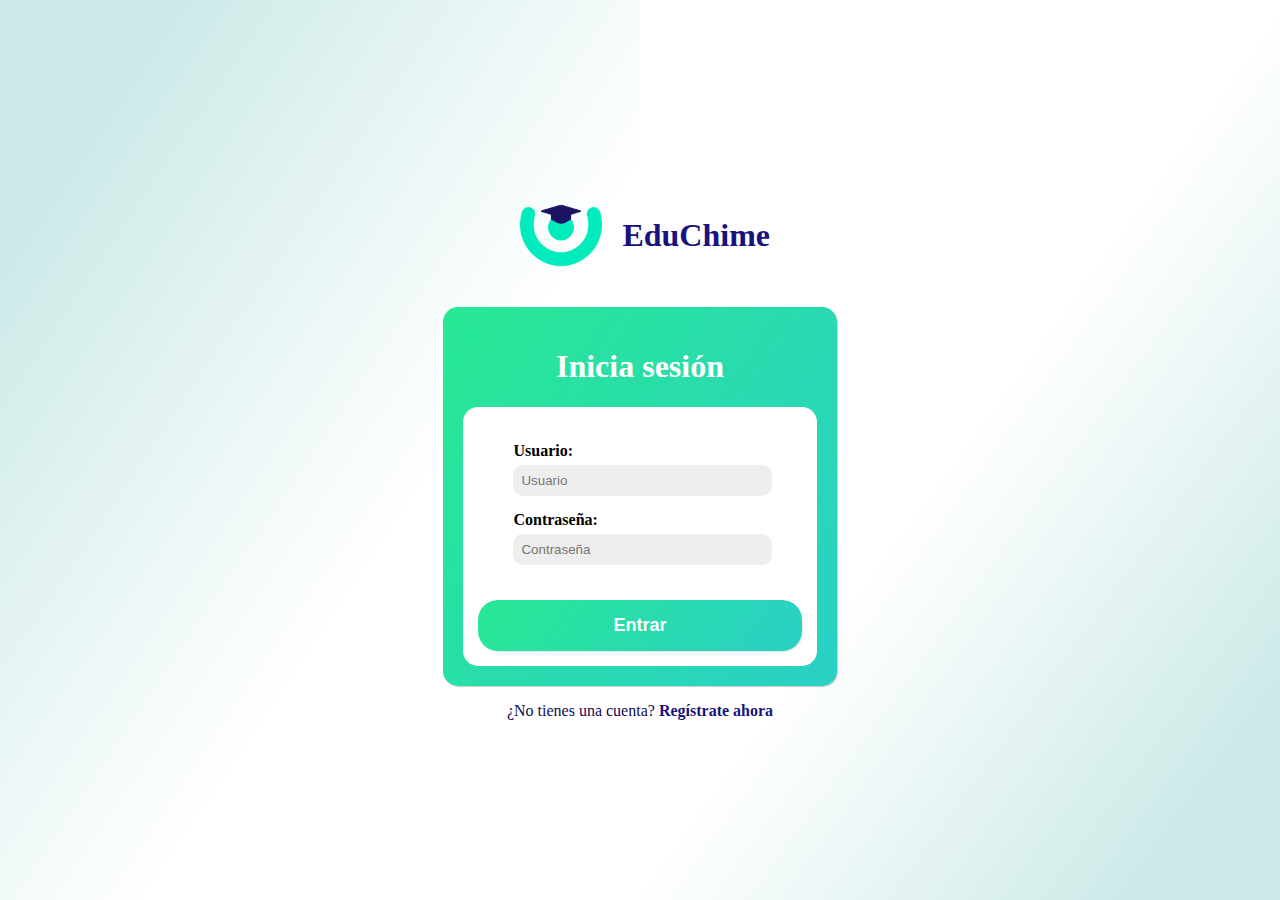
==== login.html @ 0b90ceeb "Pagina Login" ====
<!DOCTYPE html>
<html>
<head>
    <meta charset="utf-8">
    <title>EduChime</title>
    <link rel="stylesheet" href="./styles.css">
</head>
<body>
   <div id="login-container">
    <div id="logo-container">
        <img src="./img/EduChime-NL.png" class="" alt="">
        <h1>EduChime</h1>
    </div>
    <div id="login-box">
        <h1>Inicia sesión</h1>
        <div id="form-container">
            <label for="usuario">Usuario:</label>
            <input type="text" id="usuario" placeholder="Usuario">
            <label for = "contrasena">Contraseña:</label>
            <input type="password" id="contrasena" placeholder="Contraseña">
            <button class="" id="login-button">Entrar</button>
        </div>
    </div>
    <p>¿No tienes una cuenta? <a href="#">Regístrate ahora</a></p>
</div>
</body>
</html>
---- styles.css ----
/* Estilos CSS para los elementos */
body {
    margin: 0;
    padding: 0;
    position: relative;
}

body::before {
    content: '';
    position: absolute;
    top: 0;
    left: 0;
    width: 70%;
    height: 100%;
    background: linear-gradient(-56deg, rgb(255, 255, 255) 50%, rgb(202, 233, 231) 90%);
    z-index: -1;
}

body::after {
    content: '';
    position: absolute;
    top: 0;
    right: 0;
    width: 50%;
    height: 100%;
    background: linear-gradient(126deg, rgb(255, 255, 255) 50%, rgb(202, 233, 231) 90%);
    z-index: -1;
}

#login-container {
    display: flex;
    flex-direction: column;
    justify-content: center;
    align-items: center;
    height: 100vh;

}
#logo-container {
    display: flex; /* Coloca la imagen y el título en fila */
    align-items: center; /* Alinea verticalmente los elementos en el centro */
    justify-content: center;
}

#logo-container img {
    max-width: 7%;
    margin: 30px 10px;
   
}

#logo-container h1 {
    margin-left: 10px; /* Agrega espacio entre la imagen y el título */
    color: white; /* Ajusta el color del título según tus preferencias */
}

#login-container h1 {
    color: rgb(25, 19, 125);
    
}
#login-container a {
    text-decoration: none; /* Elimina el subrayado de los enlaces */
    color: rgb(25, 19, 125);
   font-weight: bold;
}

#login-container p{
    color: rgb(15, 11, 87);
    
}

#login-box {
    background: linear-gradient(-56deg, rgb(41, 208, 197) 0%, rgb(40, 232, 148) 100%);
    padding: 20px;
    border-radius: 15px;
    text-align: center;
    box-shadow: 1px 1px 1px rgba(0, 0, 0, 0.2);

}


#login-box h1 {
    color: white;
}

#form-container {
    background: white;
    padding: 25px 15px 5px;
    border-radius: 15px;
    text-align: left;
    /* Alinea los elementos a la izquierda */
}

#form-container label {
    margin: 10px 35px;
    font-weight: bold;
    display: block;
    /* Hace que los labels sean elementos de bloque */
    margin-bottom: 0px;

}

#form-container input {
    margin: 5px 35px;
    padding: 8px;
    width: 75%;
    /* Ajusta el ancho de los inputs al 100% */
    border: 1px #ccc;
    border-radius: 10px;
    background: rgb(238, 238, 238);
}

#image-container {
    display: flex;
    justify-content: center;
    align-items: center;
    height: 100vh;
}

#login-button {
    background: linear-gradient(-56deg, rgb(41, 208, 197) 0%, rgb(40, 232, 148) 100%);
    color: white;
    padding: 15px 135px;
    /* Aumenta el tamaño del botón */
    font-size: 18px;
    border: none;
    border-radius: 20px;
    cursor: pointer;
    display: block;
    margin: 30px auto 10px;
    font-weight: bold;
    box-shadow: 1px 1px 1px rgba(0, 0, 0, 0.1);

}
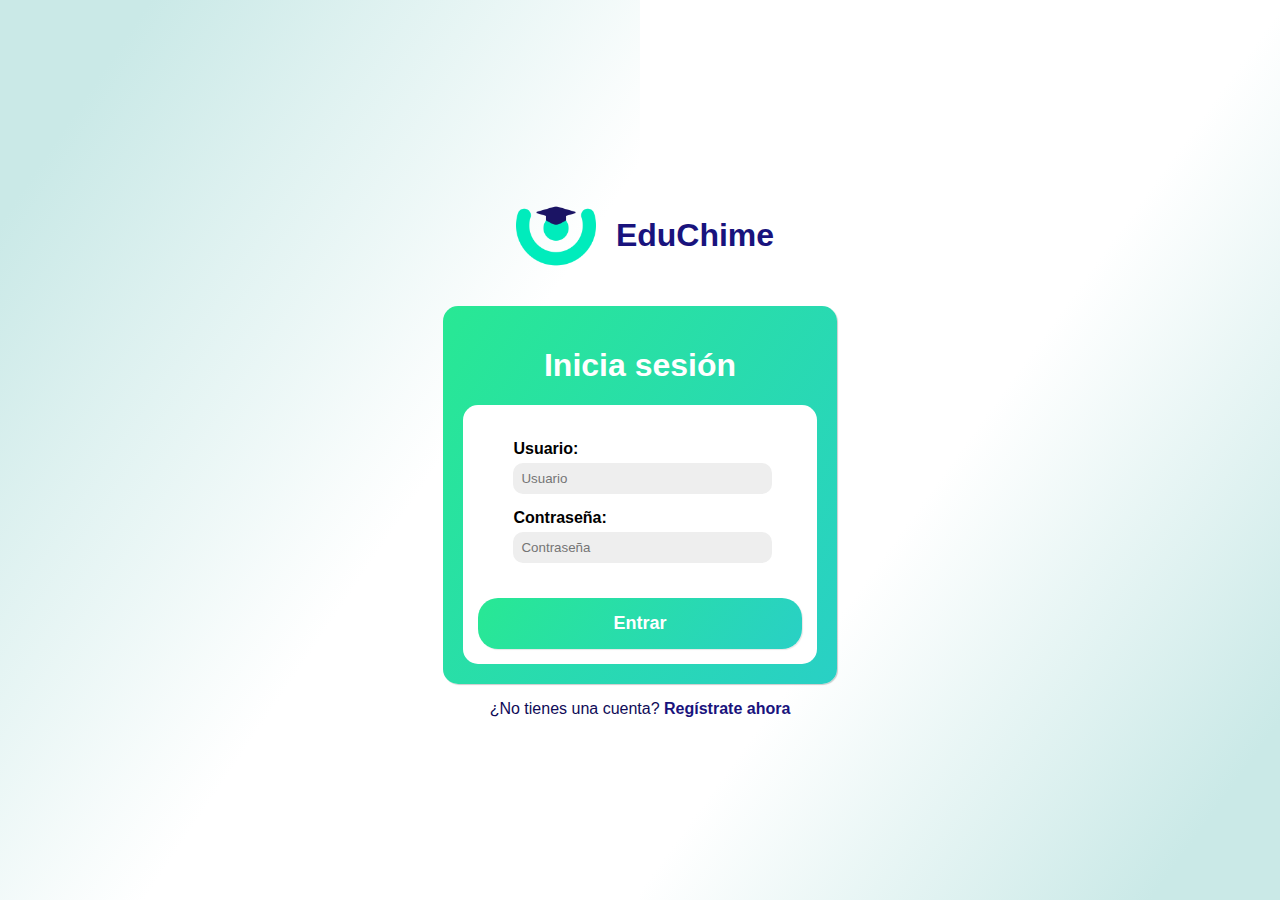
==== commit 73dde7a9: "Detalles de login login y página registro" ====
--- a/login.html
+++ b/login.html
@@ -4,6 +4,7 @@
     <meta charset="utf-8">
     <title>EduChime</title>
     <link rel="stylesheet" href="./styles.css">
+    <meta name="viewport" content="width=device-width, initial-scale=1">
 </head>
 <body>
    <div id="login-container">
@@ -21,7 +22,7 @@
             <button class="" id="login-button">Entrar</button>
         </div>
     </div>
-    <p>¿No tienes una cuenta? <a href="#">Regístrate ahora</a></p>
+    <p>¿No tienes una cuenta? <a href="registro.html">Regístrate ahora</a></p>
 </div>
 </body>
 </html>
--- a/styles.css
+++ b/styles.css
@@ -3,6 +3,7 @@
     margin: 0;
     padding: 0;
     position: relative;
+    font-family: 'Helvetica Now Micro', sans-serif;
 }
 
 body::before {
@@ -33,7 +34,6 @@
     justify-content: center;
     align-items: center;
     height: 100vh;
-
 }
 #logo-container {
     display: flex; /* Coloca la imagen y el título en fila */
@@ -42,7 +42,7 @@
 }
 
 #logo-container img {
-    max-width: 7%;
+    max-width: 80px;
     margin: 30px 10px;
    
 }
@@ -131,3 +131,24 @@
 
 }
 
+#login-button:hover {
+    background: linear-gradient(-56deg, rgb(40, 232, 148) 0%, rgb(41, 208, 197) 100%);
+    transform: scale(1.01); /* Cambiar el tamaño del botón al hacer hover */
+}
+
+/* Estilos generales */
+@media screen and (max-width: 768px) {
+    /* Aplicar estilos específicos para pantallas más pequeñas (por ejemplo, dispositivos móviles) */
+    body::before {
+        width: 100%;
+    }
+    body::after {
+        display: none; /* Ocultar el segundo fondo en pantallas pequeñas */
+    }
+    #logo-container img {
+        max-width: 80px; /* Aumentar el tamaño de la imagen del logo en pantallas pequeñas */
+    }
+    #login-container{
+        max-width: 100%;
+    }
+}
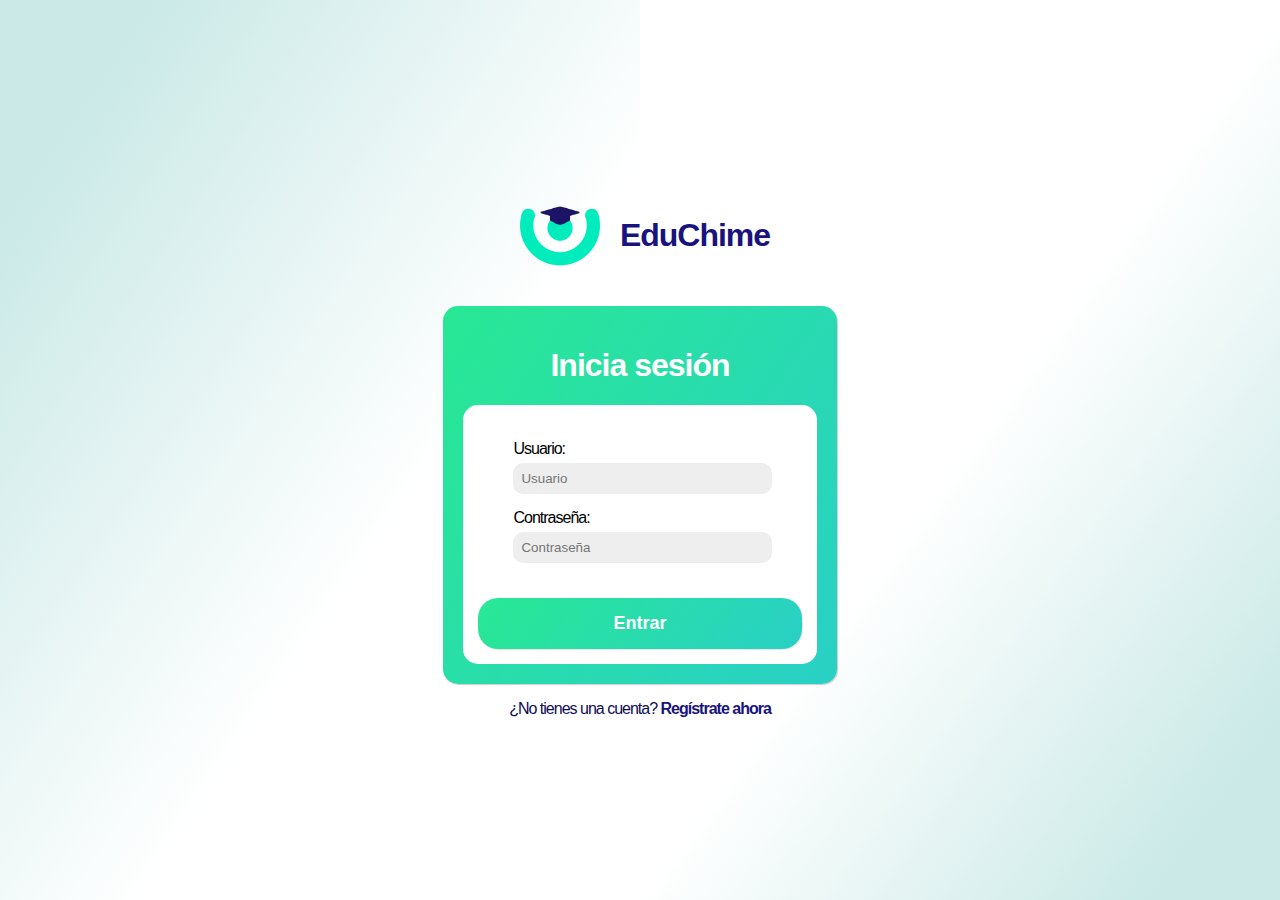
==== commit b7069262: "listo el tutorial, falta el link" ====
--- a/login.html
+++ b/login.html
@@ -19,7 +19,7 @@
             <input type="text" id="usuario" placeholder="Usuario">
             <label for = "contrasena">Contraseña:</label>
             <input type="password" id="contrasena" placeholder="Contraseña">
-            <button class="" id="login-button">Entrar</button>
+            <a href="tutorial.html"><button class="" id="login-button">Entrar</button></a>
         </div>
     </div>
     <p>¿No tienes una cuenta? <a href="registro.html">Regístrate ahora</a></p>
--- a/styles.css
+++ b/styles.css
@@ -1,9 +1,12 @@
+/*  Este styles es de la Página todo  */
+
 /* Estilos CSS para los elementos */
 body {
     margin: 0;
     padding: 0;
     position: relative;
     font-family: 'Helvetica Now Micro', sans-serif;
+    letter-spacing: -1px;
 }
 
 body::before {
@@ -27,6 +30,10 @@
     background: linear-gradient(126deg, rgb(255, 255, 255) 50%, rgb(202, 233, 231) 90%);
     z-index: -1;
 }
+.centro{
+    text-align: center;
+}
+
 
 #login-container {
     display: flex;
@@ -91,7 +98,7 @@
 
 #form-container label {
     margin: 10px 35px;
-    font-weight: bold;
+    font-weight:500;
     display: block;
     /* Hace que los labels sean elementos de bloque */
     margin-bottom: 0px;
@@ -106,6 +113,21 @@
     border: 1px #ccc;
     border-radius: 10px;
     background: rgb(238, 238, 238);
+}
+
+#form-container h3{
+    text-align: center;
+}
+.terms-container {
+    display: flex;
+    align-items: center;
+    margin-top: 10px; /* Ajusta el margen superior según tus preferencias */
+}
+
+/* Estilo para el checkbox */
+.terms-container input {
+    margin: 5px;
+    width: 10%;
 }
 
 #image-container {
